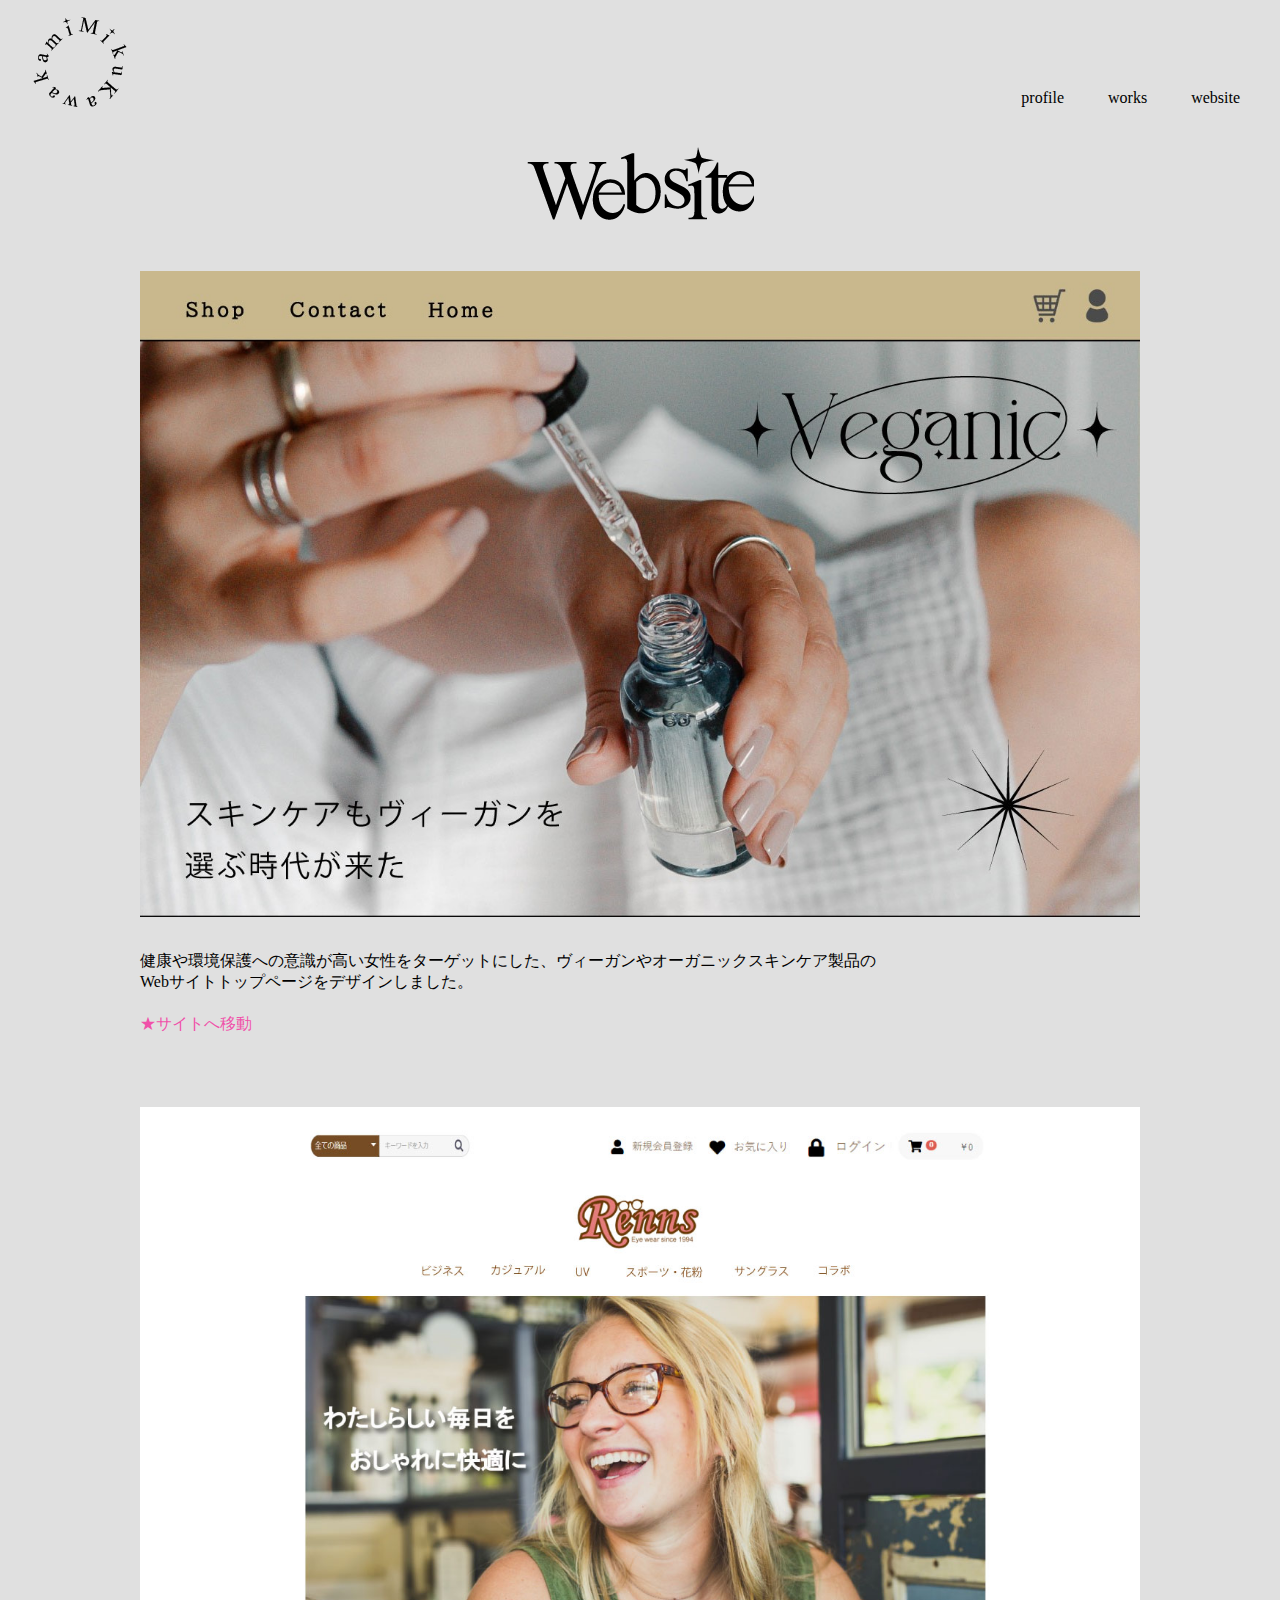
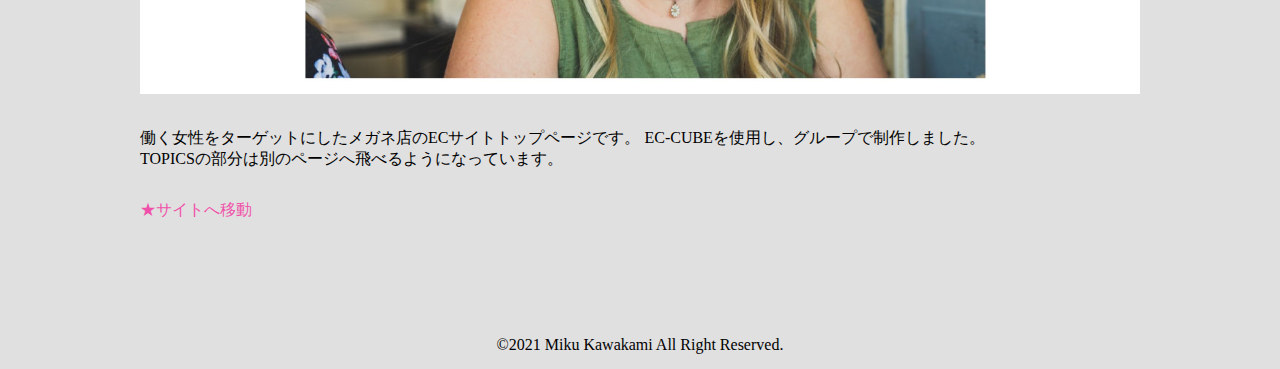
==== sub/website.html @ f499cdee "new" ====
<!doctype html>
<html>
<head>
<meta charset="UTF-8">
<meta name="viewport" content="width=device-width, initial-scale=1">
<title>ポートフォリオ</title>
<link rel="stylesheet" href="../css/style.css">
</head>
<body>
<!--ヘッダー開始-->
<header>
	<div class="header">
	<div class="header-box">	
	<h1 id="header-logo">
        <a href="../index.html"><img src="../images/logo.png" alt="logo"></a>
    </h1>
	<nav class="nav-wrap">
			<ul>
				<li><a href="../index.html">profile</a></li>
				<li><a href="./works.html">works</a></li>
				<li><a href="./website.html">website</a></li>
			</ul>
	</nav>
	</div>	
   </div>
</header>
<!--ヘッダーここまで-->
<!--メイン開始-->
<main>
<article>	
  <section>	
	 <h2 class="web"><img src="../images/website.png" alt="website"></h2>  
	 <div class="comp">  
	  <a href="../km/index.html"><img src="../images/designcomp.jpg" alt="designcomp"></a>
	 </div>	
	 <div class="website-text1">
	  <p>健康や環境保護への意識が高い女性をターゲットにした、ヴィーガンやオーガニックスキンケア製品の<br>
		  Webサイトトップページをデザインしました。</p> 
	 </div>	 
	<div class="website-text2">	 
   　　<p><a href="../km/index.html">★サイトへ移動</a></p>	
	</div>	
　 </section>	
　<section>	
	 <div class="ec">  
	  <a href="../ec/index.html"><img src="../images/ecvisual.jpg" alt="designcomp"></a>
	 </div>	
	 <div class="ecsite-text1">
	   <p>働く女性をターゲットにしたメガネ店のECサイトトップページです。
		EC-CUBEを使用し、グループで制作しました。<br>
		TOPICSの部分は別のページへ飛べるようになっています。</p>   
	 </div>	 
	 <div class="ecsite-text2">
       <p><a href="../ec/index.html">★サイトへ移動</a></p>	
	 </div>	 
  </section>	
</article>	
</main>
<!--メインここまで-->
<!--フッター開始-->
<footer>
<p>&copy;2021 Miku Kawakami All Right Reserved.</p>
</footer>
<!--フッターここまで-->
</body>
</html>
---- css/style.css ----
@charset "UTF-8";


/*すべてのWebページに適応される*/
*{
	margin: 0;
	padding: 0;
}
html {
font-family: 'Gilda Display', serif;
}
body{
	background-color:#E0E0E0; 
}
h1 {
	font-size: 100%;
	text-align: center;
	padding: 15px 0px 0px 0px;
	margin: 0px;
	/*display: flex;
	flex: 1 1 auto*/
}
.header-box{
	display:flex;
	position: relative;
	padding: 0px 0px 0px 30px;
}
/*.logo{
	text-align: left;
	padding: 0px 0px 0px 30px;
}
.logo img{
	width:100px;
}*/
.mainvisual-box{
	background-color: #E0E0E0;
    width: 100%;
    height: 100vh;
    background-image: url("../images/mainimg.jpg");
	background-size: calc(100vw - 10%);
    background-position: right top;
    background-repeat: no-repeat;
    position: relative;
}
.mainvisual-img{
    padding: 60px 0 40px 60px;
}

.nav-wrap {
	display:inline;
	text-align: right;
}
.nav-wrap ul{
	position: absolute;
	right: 20px; 
	bottom: 10%;
}
.nav-wrap li{
	display: inline;
	list-style-type: none;
	padding: 0px 20px;
}
a:link{
color: #000000;
text-decoration: none;	
}
a:visited{
color: #000000;
text-decoration: none;	
}
a:hover{
color: #F050A9;
text-decoration: none;		
}
a:active{
color: #F050A9;
text-decoration: none;		
}

article{
	margin: 0 auto;
	max-width: 1000px;
	width: 100%;
}
.h2-1 {
    text-align: center;
	padding: 100px 0px 50px;
}
.h2-2 {
	text-align: center;
	padding: 100px 0 60px;
}
img {
max-width: 100%;
height: auto;
}
.profile-box {
	margin-bottom: 20px;
	display: flex;
	justify-content: space-between;
	
}
.profile-image {
    width: 100px;
    margin-right: 60px;
}
.profile-textbox{
	padding-left: 50px;
}
.large{
	font-family:'Kiwi Maru', serif;
	font-size: 30px;
	padding-bottom: 20px;
}
.midium{
	font-family: 'Kiwi Maru', serif;
	font-size: 20px;
	padding-bottom: 20px;
}
.mainlogo-box{
	padding-bottom: 50px;
}
.skill-box1 {
	display: flex;
	flex: 1;
	text-align: center;
	padding: 0 0 0 20px;
}
.skill-box2 {
	display: flex;
	flex: 1;
	text-align: center;
	padding: 0 0 0 20px;
}
.skill-box3 {
	display: flex;
	flex: 1;
	text-align: center;
	padding: 0 0 100px 170px;
}
.skill-item{
	flex: 0 0 300px;
}
.skill-text {
	padding: 20px 0 30px 0;
}
footer {
	text-align: center;
	margin-top: 100px;
	padding: 15px 0;
	color:#000;
}

/*個別のスタイル*/
/*works.html*/
.header-logo{
	text-align: left;
	padding: 15px 0px 0px 0px;
}
.mainlogo-box{
	padding-bottom: 20px;
}
h3 {
	font-size: 40px;
	text-align: center;
	padding: 30px 0px;

}
.banner-box1 {
	display: flex;
	flex: 1;
	margin-bottom: 20px;
}
.banner-box2 {
	display: flex;
	flex: 1;
	margin-bottom: 20px;
}
.banner-box3 {
	display: flex;
	flex: 1;
	margin-bottom: 20px;
}
.banner-box4 {
	display: flex;
	flex: 1;
	margin-bottom: 20px;
}
.banner-box5 {
	display: flex;
	flex: 1;
	margin-bottom: 20px;
}
.banner-box6 {
	display: flex;
	flex: 1;
	margin-bottom: 20px;
}
.banner-box7 {
	display: flex;
	flex: 1;
	margin-bottom: 20px;
}

.banner-text1 {
	padding: 20px 0px;
	font-weight:bold; 
	
}
.banner-item{
padding: 15px 30px;
    text-align: center;
}

.mainlogo-box{
	text-align: center;
}
/*個別のスタイル*/
/*website.html*/
article{
	margin-top: 20px;
}
.web{
	padding:0px 0px 30px;
	text-align: center;
}
.ec{
	padding:30px 0px;
}
.website-text1{
	padding:30px 0px 0px;
	
}
.ecsite-text1{
	padding:0px 0px 30px;
}

.website-text2 a:link{
           color: #F050A9;
 text-decoration: none;	
}
.website-text2 a:visited{
           color: #F050A9;
 text-decoration: none;	
}
.website-text2 a:hover{
           color: #FFFFFF;
 text-decoration: none;		
}
.website-text2 a:active{
           color: #F050A9;
 text-decoration: none;		
}

.ecsite-text2 a:link{
          color: #F050A9;
text-decoration: none;	
}
.ecsite-text2 a:visited{
          color: #F050A9;
text-decoration: none;	
}
.ecsite-text2 a:hover{
          color: #FFFFFF;
text-decoration: none;		
}
.ecsite-text2 a:active{
          color: #F050A9;
text-decoration: none;	
}

.banner-item:hover img{
	opacity: 0.8;
}
	
/*スマートフォン向けCSS*/
@media (max-width: 767px) {
.header-box{
	display:block;
	position:static;
	padding: initial;
	}
.header-logo{
	text-align: center;
	}
.logo{
	text-align: initial;
}
.nav-wrap{
	text-align: center;
	}	
.nav-wrap ul{
	position: static;
	padding: 15px 0px 15px;
	}
.mainvisual-box {
    position: static;
    height: auto;
    background-size: cover;
}	
.h2-1 {
	padding: 30px 0px 0px;
}	
.h2-1 img{
	width:120px;
}	
.profile-box {
	display: block;
	padding: 0px 30px 20px;
}	
.profile-image {
    margin:initial;
}
.profile-textbox{
	padding:20px 0px 0px;
}
.h2-2 {
	padding: initial;
}
.h2-2 img{
	width:120px;	
	}	
.skill-box1 {
	display: block;
	padding:initial;
	}
.skill-box2 {
	display: block;
	padding:initial;
	}
.skill-box3 {
	display: block;
	padding: initial;
	}

/*メディアクエリ　個別のスタイル*/
.mainlogo-box{
	padding:25px 0px 0px;
	}	
h3{
	font-size:30px;
	padding: 20px 0px;
	}	
.banner-box1 {
	display: block;
}
.banner-box2 {
	display: block;
}
.banner-box3 {
	display: block;
}
.banner-box4 {
	display: block;
}
.banner-box5 {
	display: block;
}
.banner-box6 {
	display: block;
}
.banner-box7 {
	display: block;
}
h4 {
	text-align: center;
	}	
}
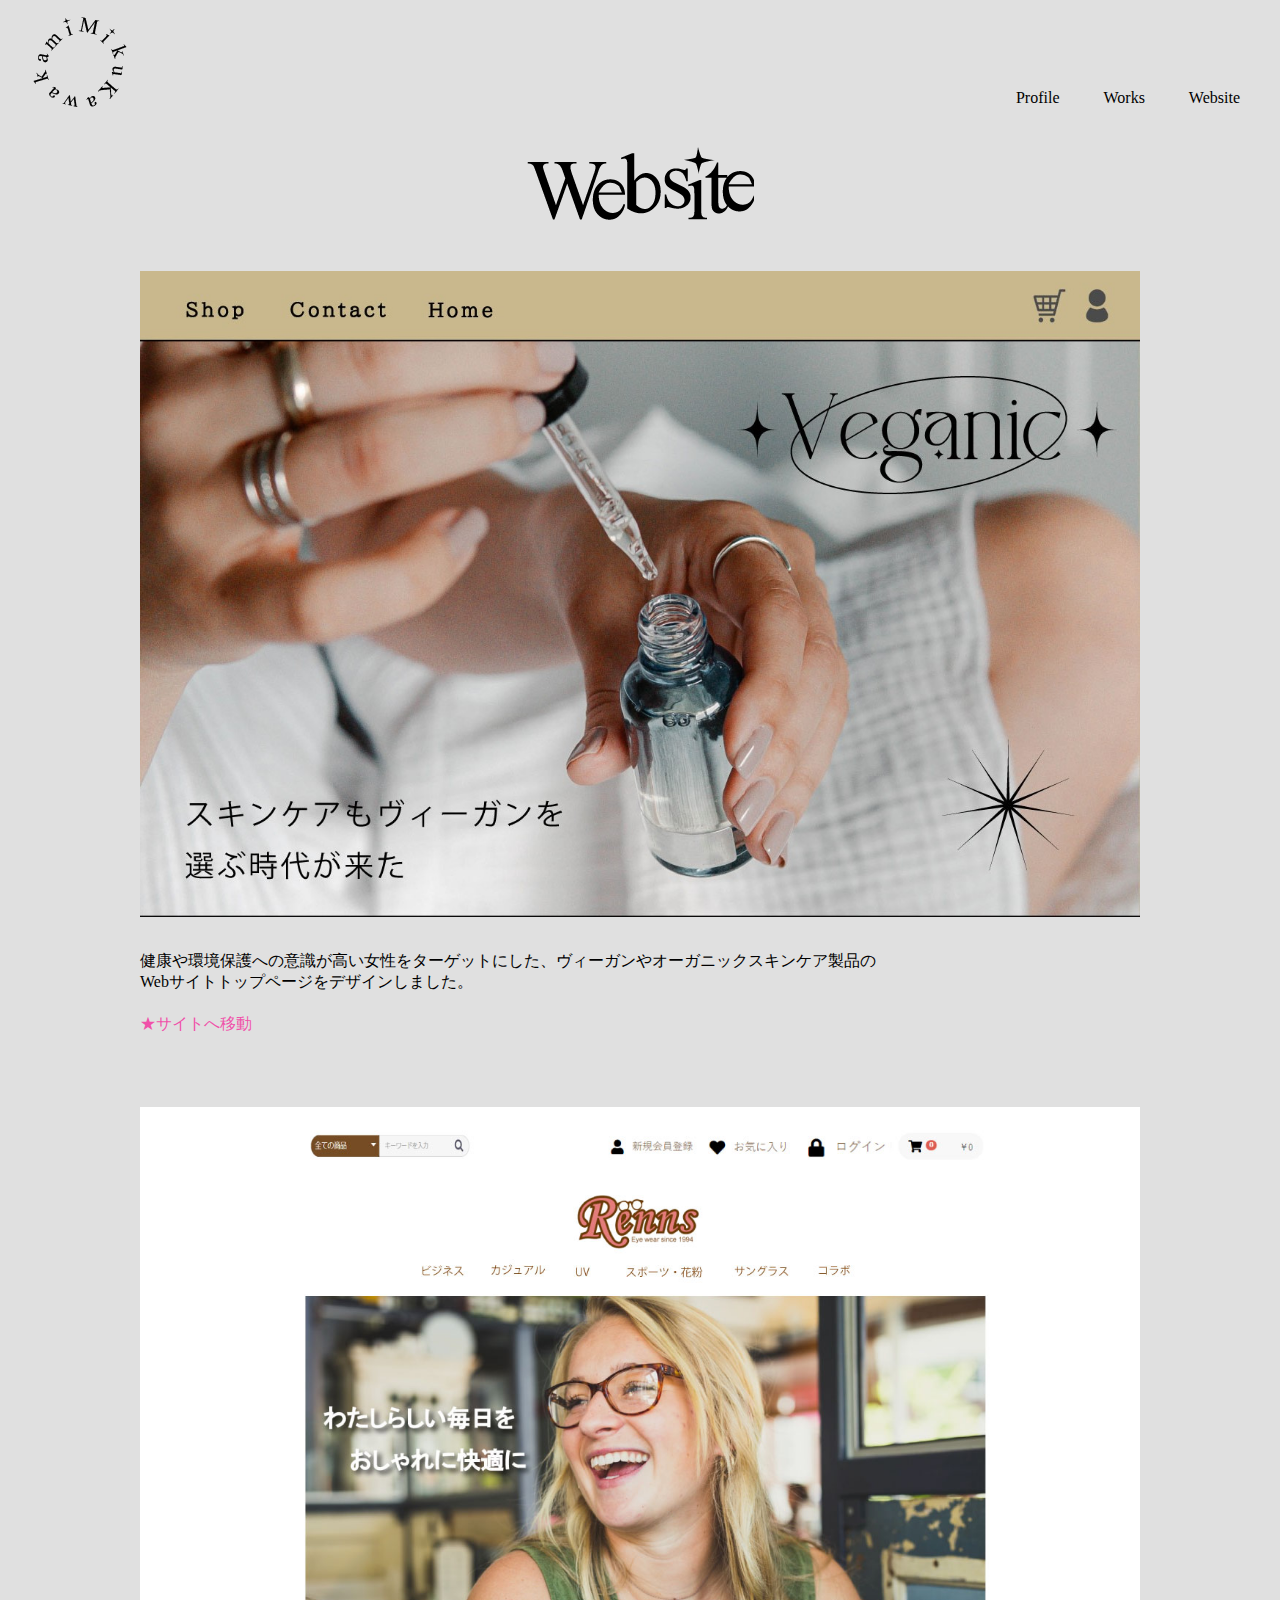
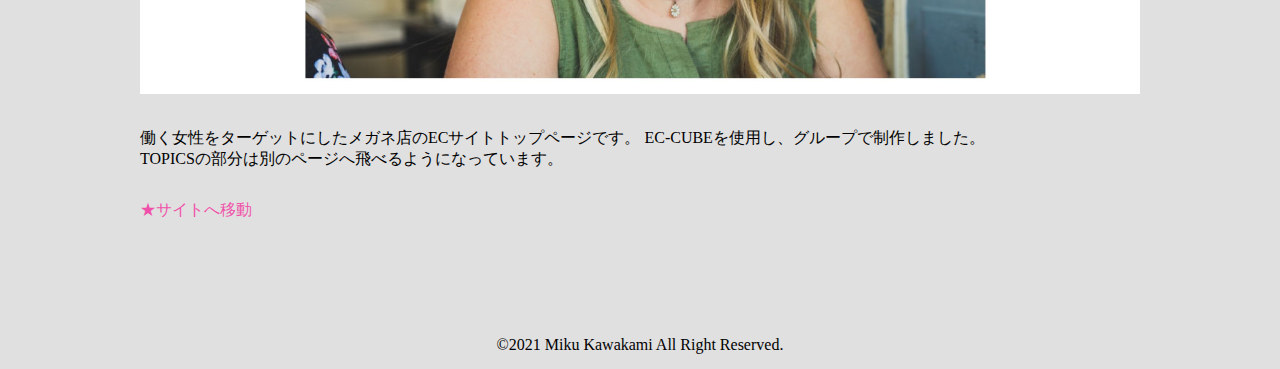
==== commit 1d980e01: "detailed" ====
--- a/sub/website.html
+++ b/sub/website.html
@@ -5,6 +5,7 @@
 <meta name="viewport" content="width=device-width, initial-scale=1">
 <title>ポートフォリオ</title>
 <link rel="stylesheet" href="../css/style.css">
+<link rel="icon" type="image/x-icon" href="../images/logo.png">
 </head>
 <body>
 <!--ヘッダー開始-->
@@ -16,9 +17,9 @@
     </h1>
 	<nav class="nav-wrap">
 			<ul>
-				<li><a href="../index.html">profile</a></li>
-				<li><a href="./works.html">works</a></li>
-				<li><a href="./website.html">website</a></li>
+				<li><a href="../index.html">Profile</a></li>
+				<li><a href="./works.html">Works</a></li>
+				<li><a href="./website.html">Website</a></li>
 			</ul>
 	</nav>
 	</div>	
--- a/css/style.css
+++ b/css/style.css
@@ -5,6 +5,9 @@
 *{
 	margin: 0;
 	padding: 0;
+}
+.bold{
+	font-weight: 500;
 }
 html {
 font-family: 'Gilda Display', serif;
@@ -111,6 +114,7 @@
 	font-family:'Kiwi Maru', serif;
 	font-size: 30px;
 	padding-bottom: 20px;
+	line-height: 33px;
 }
 .midium{
 	font-family: 'Kiwi Maru', serif;
@@ -271,6 +275,16 @@
 
 .banner-item:hover img{
 	opacity: 0.8;
+}
+.skill-photo> img{
+	padding-bottom: 5px;
+}
+.skill-item:hover .skill-photo> img{
+	width: 133px;
+	padding-bottom: 0px;
+}
+.profile-img >img{
+	border-radius: 15px;
 }
 	
 /*スマートフォン向けCSS*/
